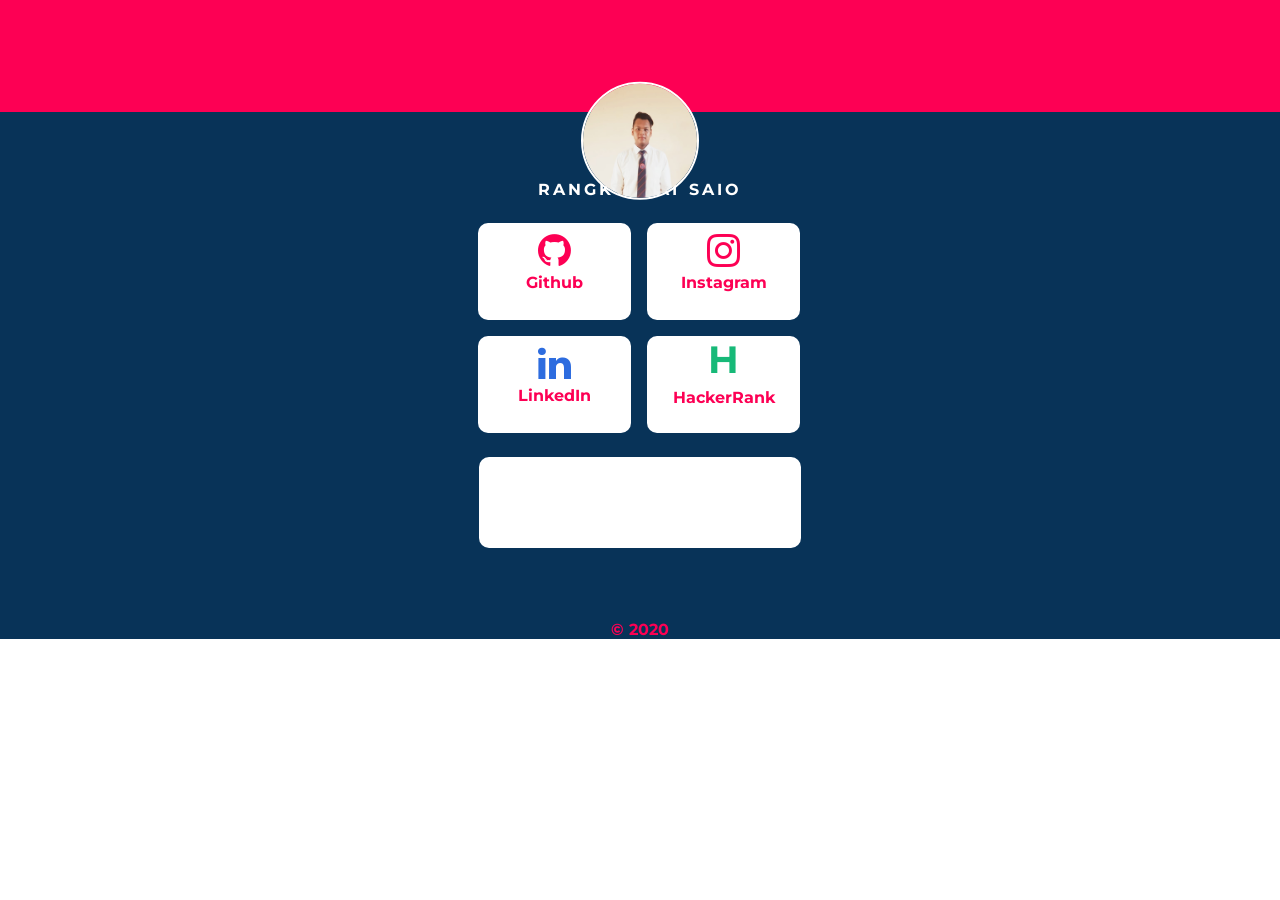
==== new_tree/index.html @ d25bf254 "newTreeLink" ====
<!DOCTYPE html>
<html lang="en">
<head>
    <meta charset="UTF-8">
    <meta name="viewport" content="width=device-width, initial-scale=1.0">
    <title>Rangkynsai Saio</title>
    <link rel="stylesheet" href="style.css">
    <link rel="stylesheet" href="https://cdnjs.cloudflare.com/ajax/libs/font-awesome/4.7.0/css/font-awesome.min.css" type="text/css">
</head>
    <div class="con">
        <div class="header"><img src="ph1.jpg" alt="">
        </div>  
        <div class="main">
                <h1>Rangkynsai Saio</h1>
                <div class="content">
                    <div class="link" id="li1">
                        <a href="https://github.com/Rangkynsai" id="git"><i class="fa fa-github" style="font-size:38px;"></i></a>
                        <p>Github</p>
                    </div>
                    <div class="link">
                        <a href="https://www.instagram.com/co_dtechr/" id="insta"><i class="fa fa-instagram" style="font-size:38px;"></i></a>
                        <p>Instagram</p>
                    </div>
                    <div class="link"id="li2">
                        <a href="https://www.linkedin.com/in/rangkynsai-saio-264028196/" id="linke"><i class="fa fa-linkedin" style="font-size:38px;"></i></a>
                        <p>LinkedIn</p>
                    </div>
                    <div class="link">
                        <a href="https://www.hackerrank.com/vtu10669?hr_r=1" id="hack">H</a>
                        <p>HackerRank</p>
                    </div>
                </div>
            <div class="favo">
                
            </div>
            <p>&copy; 2020</p>
        </div>
    </div>
</body>
</html>
---- new_tree/style.css ----
@import url('https://fonts.googleapis.com/css?family=Montserrat&display=swap');
*{
    margin:0;
    padding:0;
}
body{
    font-family: 'Montserrat', sans-serif;
    color:#fff;
}
.header{
    width:100%;
    height:112px;
    background-color: #FD0054;
}
.header img{
    position:absolute;
    top:10%;
    left:50%;
    transform: translate(-50%,-7%);
    width:114px;
    height:114px;
    border-radius:100%;
    border:2px solid #fff;
}
.main{
    width:100%;
    height:auto;
    background-color: #083358;
}
h1{
    padding-top:68px;
    text-transform: uppercase;
    font-size:1em;
    text-align: center;
    letter-spacing:.2rem;
}
.link{
    text-align:center;
    width:153px;
    height:97px;
    border-radius:10px;
    background-color: #fff;
    margin:.5em;
}
/*#li1,#li2{
    margin-left:1em;
}*/
.content{
    max-width:340px;
    margin:1em auto 1em auto;
    /*border:1px solid #fff;*/
    display: flex;
    flex-wrap: wrap;
}
.favo{
    background-color:#fff;
    max-width:322px;
    height:91px;
    margin:1em auto 4.5em auto;
    border-radius:10px;
}
i{
    margin-top:.2em;
}
p{
    text-align:center;
    color:#FD0054;
    font-family: 'Montserrat', sans-serif;
    font-weight: bold;
    margin-top:.3em;
}
#insta{
    color:#fd0054;
}
#git{
    max-width:38px;
    margin:1em auto 1em auto;
    color:#fd0054;
}
#linke{
    color:#2d6cdf;
}
#hack{
    font-size:38px;
    text-decoration: none;
    font-weight:bold;
    color:#17b978;
    
}
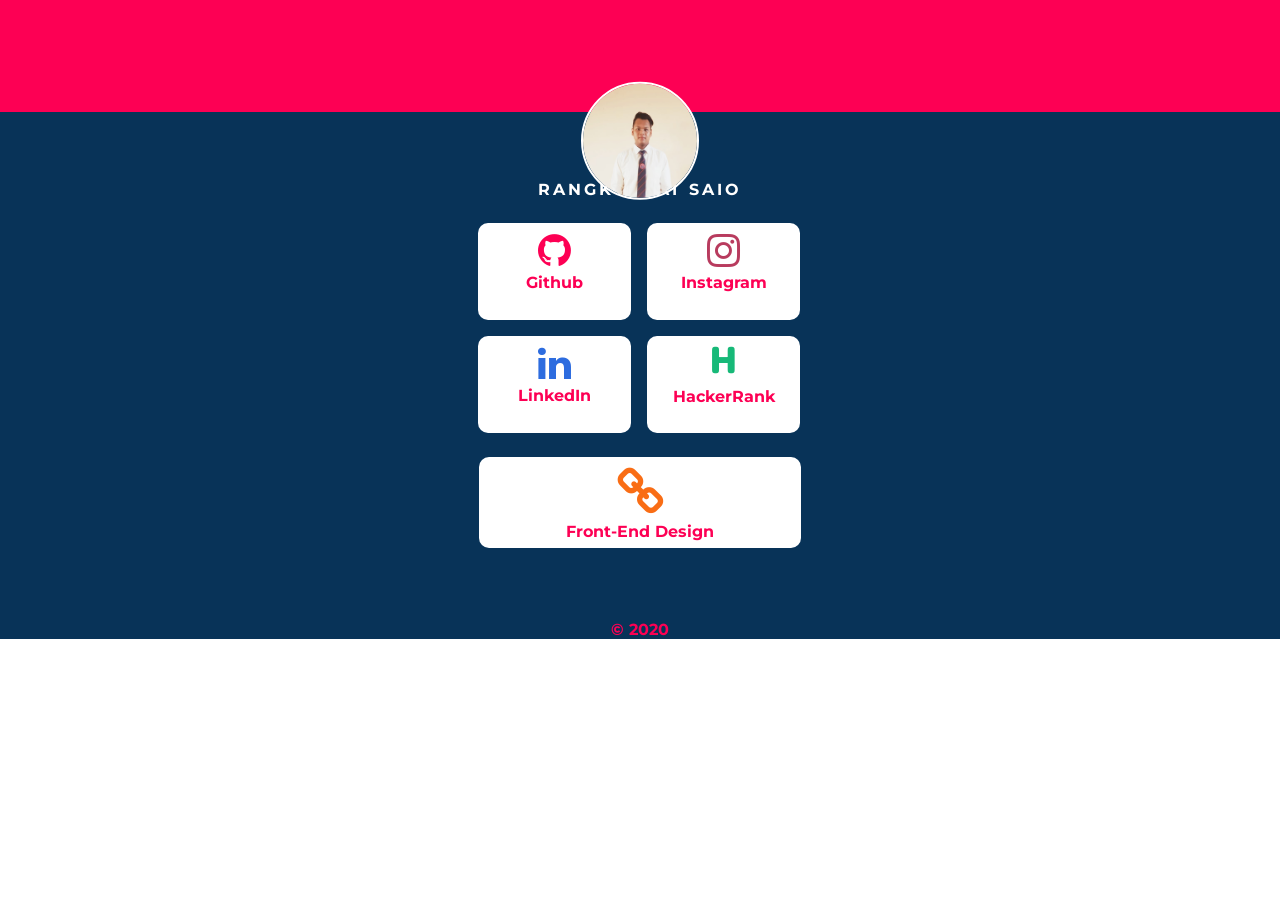
==== commit d2fb89a8: "profile update commit" ====
--- a/new_tree/index.html
+++ b/new_tree/index.html
@@ -3,6 +3,8 @@
 <head>
     <meta charset="UTF-8">
     <meta name="viewport" content="width=device-width, initial-scale=1.0">
+    <meta name="description" content="Rangkynsai Saio">
+    <meta name="author" content="Rangkynsai Saio">
     <title>Rangkynsai Saio</title>
     <link rel="stylesheet" href="style.css">
     <link rel="stylesheet" href="https://cdnjs.cloudflare.com/ajax/libs/font-awesome/4.7.0/css/font-awesome.min.css" type="text/css">
@@ -31,10 +33,12 @@
                     </div>
                 </div>
             <div class="favo">
-                
+                <a href="https://rangkynsai.github.io/"><i class="fa fa-link" style="font-size:50px; color:#f96d15"></i></a>
+                <p class="pp">Front-End Design</p>
             </div>
             <p>&copy; 2020</p>
         </div>
     </div>
+
 </body>
 </html>
--- a/new_tree/style.css
+++ b/new_tree/style.css
@@ -1,4 +1,4 @@
-@import url('https://fonts.googleapis.com/css?family=Montserrat&display=swap');
+@import url('https://fonts.googleapis.com/css?family=Fredoka+One|Montserrat&display=swap');
 *{
     margin:0;
     padding:0;
@@ -24,7 +24,7 @@
 }
 .main{
     width:100%;
-    height:auto;
+    height:100%;
     background-color: #083358;
 }
 h1{
@@ -42,17 +42,14 @@
     background-color: #fff;
     margin:.5em;
 }
-/*#li1,#li2{
-    margin-left:1em;
-}*/
 .content{
     max-width:340px;
     margin:1em auto 1em auto;
-    /*border:1px solid #fff;*/
     display: flex;
     flex-wrap: wrap;
 }
 .favo{
+    text-align:center;
     background-color:#fff;
     max-width:322px;
     height:91px;
@@ -70,7 +67,7 @@
     margin-top:.3em;
 }
 #insta{
-    color:#fd0054;
+    color:#b83b5e;
 }
 #git{
     max-width:38px;
@@ -81,9 +78,9 @@
     color:#2d6cdf;
 }
 #hack{
+    font-family: 'Fredoka One', cursive;
     font-size:38px;
     text-decoration: none;
     font-weight:bold;
-    color:#17b978;
-    
-}
+    color:#17b978; 
+}
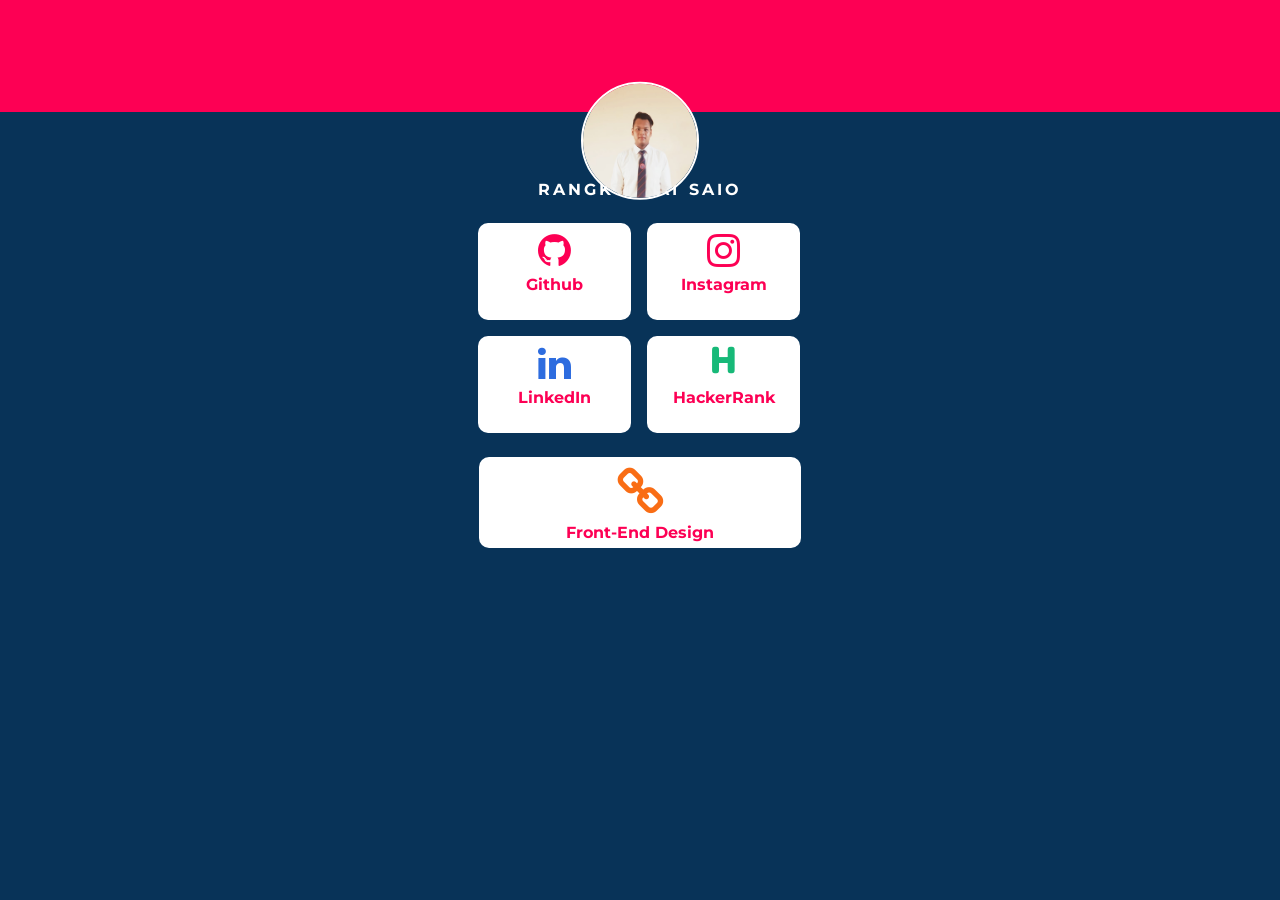
==== commit 07a55786: "meta-theme commit" ====
--- a/new_tree/index.html
+++ b/new_tree/index.html
@@ -4,6 +4,7 @@
     <meta charset="UTF-8">
     <meta name="viewport" content="width=device-width, initial-scale=1.0">
     <meta name="description" content="Rangkynsai Saio">
+    <meta name="theme-color" content="#FD0054">
     <meta name="author" content="Rangkynsai Saio">
     <title>Rangkynsai Saio</title>
     <link rel="stylesheet" href="style.css">
@@ -36,8 +37,8 @@
                 <a href="https://rangkynsai.github.io/"><i class="fa fa-link" style="font-size:50px; color:#f96d15"></i></a>
                 <p class="pp">Front-End Design</p>
             </div>
-            <p>&copy; 2020</p>
-        </div>
+            
+        </div>  
     </div>
 
 </body>
--- a/new_tree/style.css
+++ b/new_tree/style.css
@@ -6,6 +6,7 @@
 body{
     font-family: 'Montserrat', sans-serif;
     color:#fff;
+    background-color: #083358;
 }
 .header{
     width:100%;
@@ -25,7 +26,7 @@
 .main{
     width:100%;
     height:100%;
-    background-color: #083358;
+    /*background-color: #083358;*/
 }
 h1{
     padding-top:68px;
@@ -64,10 +65,10 @@
     color:#FD0054;
     font-family: 'Montserrat', sans-serif;
     font-weight: bold;
-    margin-top:.3em;
+    margin-top:.4em;
 }
 #insta{
-    color:#b83b5e;
+    color:#FD0054;
 }
 #git{
     max-width:38px;
